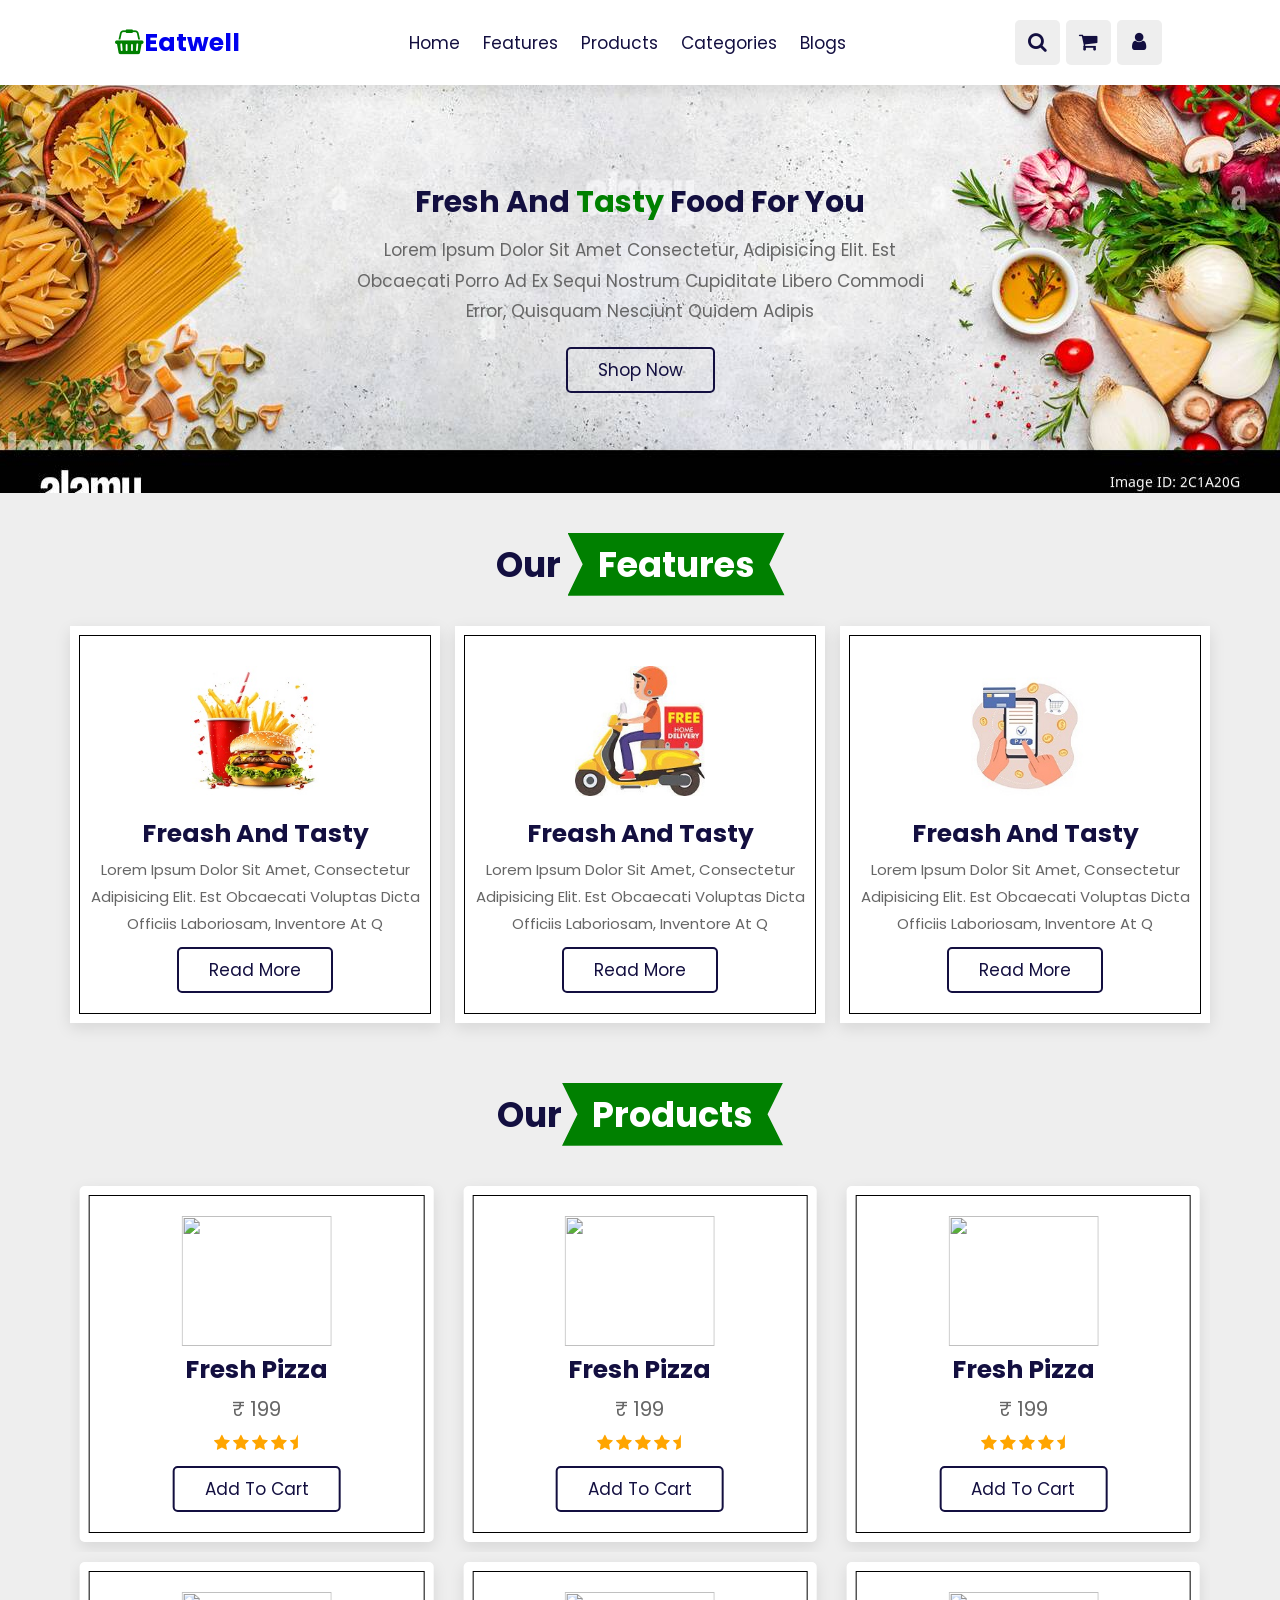
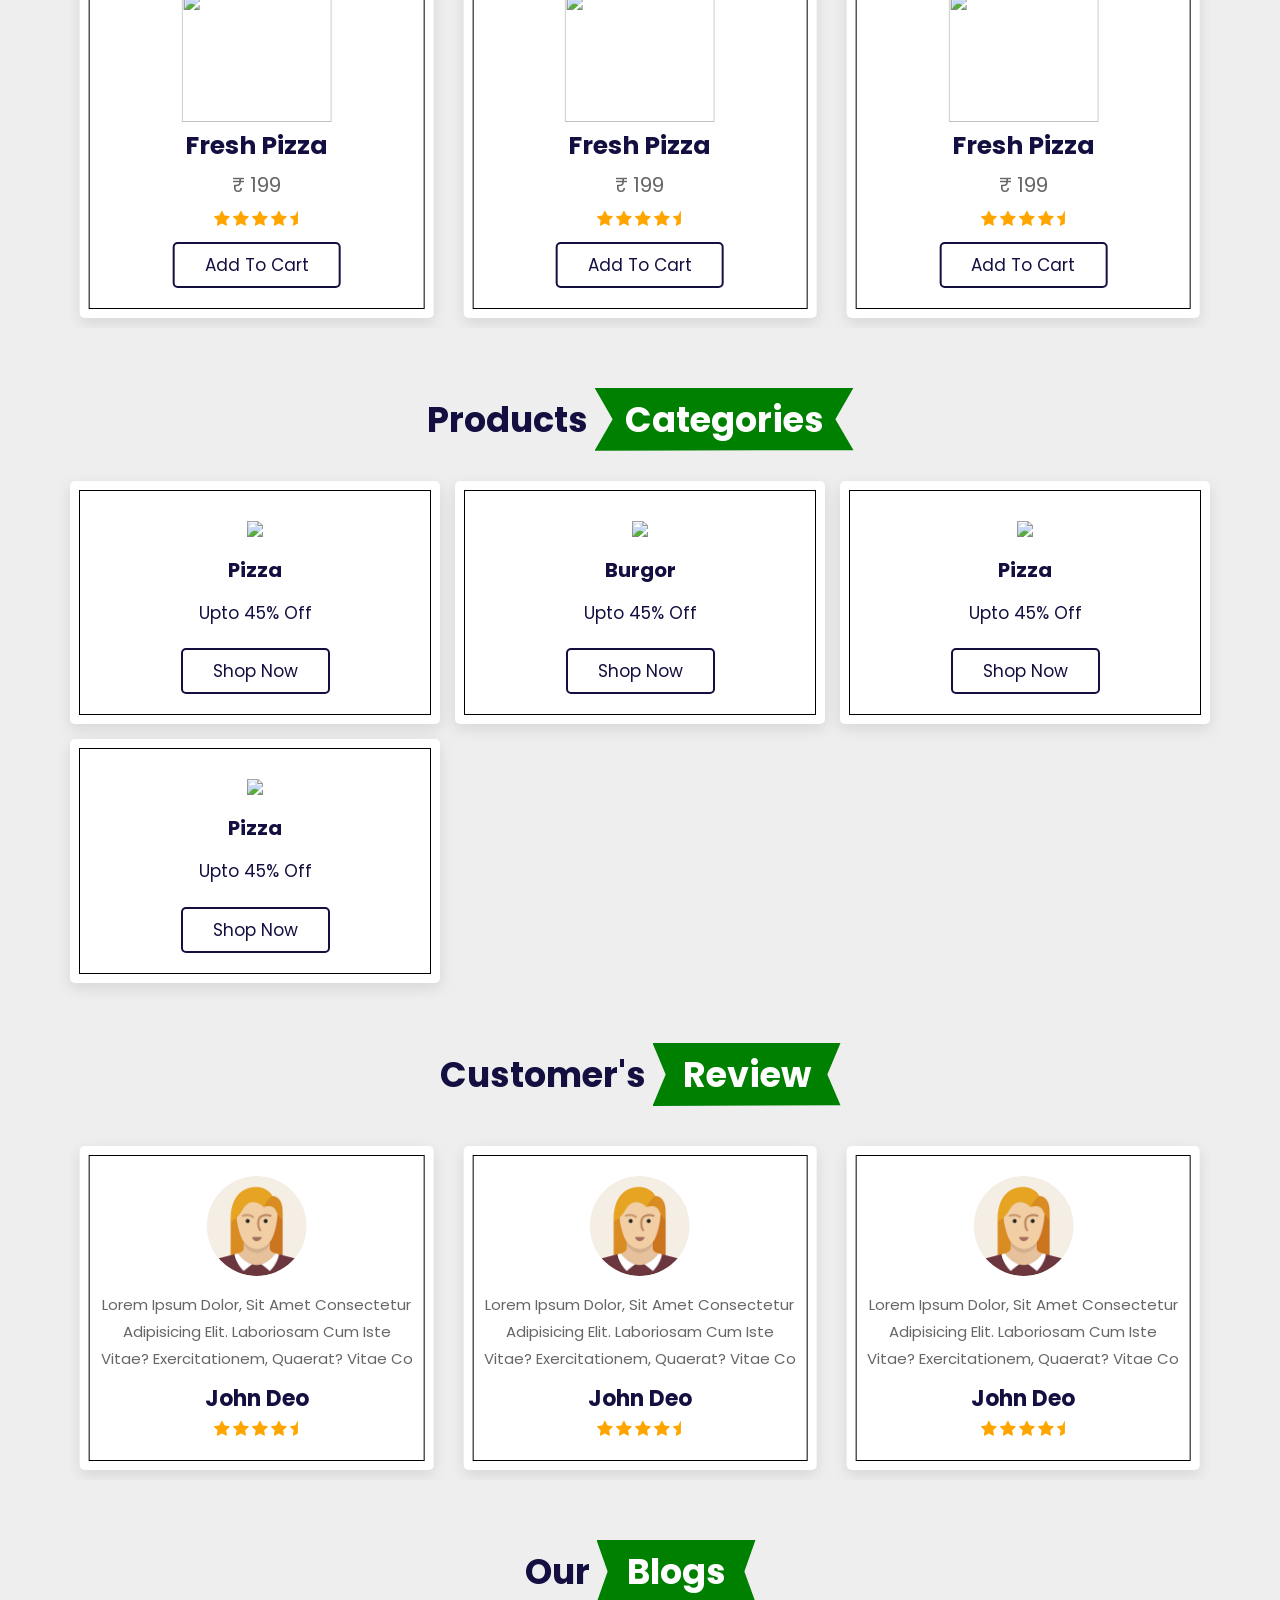
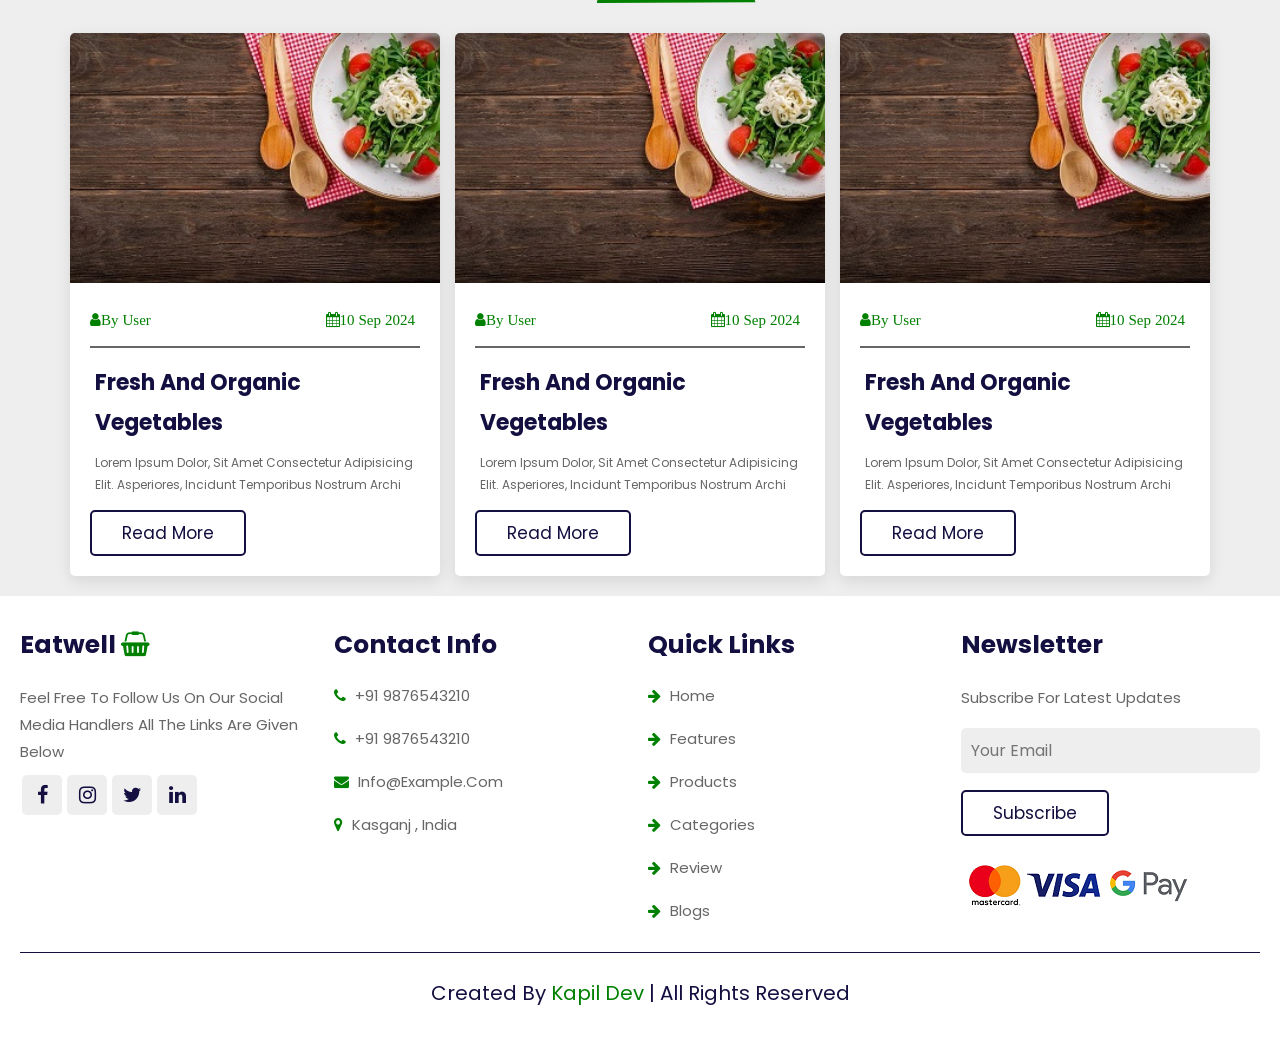
==== index.html @ e35ca56a "Add files via upload" ====
<!DOCTYPE html>
<html lang="en">

<head>
    <meta charset="UTF-8">
    <meta name="viewport" content="width=device-width, initial-scale=1.0">
    <title>Online food Oder</title>

    <link rel="icon" type="text/icon" href="fevicon.jpeg">

    <link rel="stylesheet" href="https://cdnjs.cloudflare.com/ajax/libs/font-awesome/4.7.0/css/font-awesome.min.css">
    <link rel="stylesheet" href="stylesheet.css">

    <link rel="stylesheet" href="https://unpkg.com/swiper/swiper-bundle.min.css">




</head>

<body>

    <!---------header section-------->
    <header class="header">

        <a href="#" class="logo"><i class="fa fa-shopping-basket" aria-hidden="true"></i>Eatwell</a>

        <nav class="navbar">
            <a href="#home">Home</a>
            <a href="#features">features</a>
            <a href="#products">products</a>
            <a href="#categories">categories</a>
            <a href="#blogs">blogs</a>


        </nav>

        <div class="icons">
            <div class="fa fa-bars" id="menu-btn"></div>
            <div class="fa fa-search" id="search-btn"></div>
            <div class="fa fa-shopping-cart" id="cart-btn"></div>
            <div class="fa fa-user" id="login-btn"></div>

        </div>

        <form class="search-form">
            <input type="search" id="search-box" placeholder="search Here.....">
            <label for="search-box" class="fa fa-search"></label>
        </form>

        <div class="shopping-cart">
            <div class="box">
                <i class="fa fa-trash"></i>
                <img src="images/pizza.jpg">
                <div class="content">
                    <h3>pizza</h3>
                    <span class="price"> Rs. 199</span>
                    <span class="quantity">Qty : 1</span>

                </div>
            </div>

            <div class="box">
                <i class="fa fa-trash"></i>
                <img src="images/pizza.jpg">
                <div class="content">
                    <h3>pizza</h3>
                    <span class="price"> Rs. 199</span>
                    <span class="quantity">Qty : 1</span>

                </div>
            </div>

            <div class="box">
                <i class="fa fa-trash"></i>
                <img src="images/pizza.jpg">
                <div class="content">
                    <h3>pizza</h3>
                    <span class="price"> Rs. 199</span>
                    <span class="quantity">Qty : 1</span>

                </div>
            </div>

            <div class="total"> total : Rs. 598</div>
            <a href="#" class="btn">Cheackout</a>
        </div>


        <form action="#" class="login-form">
            <h3>Login Now</h3>
            <input type="email" placeholder="your email" class="box">
            <input type="password" placeholder="your password" class="box">

            <p>Forget Your Password <a href="#">Click Here</a></p>
            <p>Don't have an account? <a href="http://localhost/registration%20form/form.php">Create Now</a></p>


            <input type="submit" value="Login Now" class="btn">
        </form>


    </header>

    <!-----------banner Section------------>
    <section class="home" id="home">
        <div class="content">
            <h3>Fresh And <span>Tasty</span> Food for you</h3>
            <p>Lorem ipsum dolor sit amet consectetur, adipisicing elit. Est obcaecati porro ad ex sequi nostrum
                cupiditate libero commodi error, quisquam nesciunt quidem adipis</p>

            <a href="#" class="btn">Shop Now</a>
        </div>
    </section>


    <!-----------our feature section----->

    <section class="features" id="features">
        <h1 class="heading">our <span>features</span></h1>

        <div class="box-container">
            <div class="box">
                <img src="food items.jpg">
                <h3>Freash and Tasty</h3>

                <p>Lorem ipsum dolor sit amet, consectetur adipisicing elit. Est obcaecati voluptas dicta officiis
                    laboriosam, inventore at q</p>

                <a href="#" class="btn">read more</a>
            </div>

            <div class="box">
                <img src="dilivery.jpeg">
                <h3>Freash and Tasty</h3>

                <p>Lorem ipsum dolor sit amet, consectetur adipisicing elit. Est obcaecati voluptas dicta officiis
                    laboriosam, inventore at q</p>

                <a href="#" class="btn">read more</a>
            </div>

            <div class="box">
                <img src="Payment.jpg">
                <h3>Freash and Tasty</h3>

                <p>Lorem ipsum dolor sit amet, consectetur adipisicing elit. Est obcaecati voluptas dicta officiis
                    laboriosam, inventore at q</p>

                <a href="#" class="btn">read more</a>
            </div>

        </div>
    </section>

    <!------------our products section--------->
    <section class="products" id="products">
        <h1 class="heading"> our<span>products</span></h1>

        <div class="swiper products-slider">
            <div class="swiper-wrapper wrapper">
                <div class="swiper-slide box">
                    <img src="images/pizza.jpg">
                    <h1>Fresh Pizza</h1>
                    <div class="price"> &#8377 199</div>
                    <div class="stars">
                        <i class="fa fa-star"></i>
                        <i class="fa fa-star"></i>
                        <i class="fa fa-star"></i>
                        <i class="fa fa-star"></i>
                        <i class="fa fa-star-half"></i>

                    </div>
                    <a href="" class="btn">add to cart</a>
                </div>

                <div class="swiper-slide box">
                    <img src="images/pizza.jpg">
                    <h1>Fresh Pizza</h1>
                    <div class="price"> &#8377 199</div>
                    <div class="stars">
                        <i class="fa fa-star"></i>
                        <i class="fa fa-star"></i>
                        <i class="fa fa-star"></i>
                        <i class="fa fa-star"></i>
                        <i class="fa fa-star-half"></i>

                    </div>
                    <a href="" class="btn">add to cart</a>
                </div>

                <div class="swiper-slide box">
                    <img src="images/pizza.jpg">
                    <h1>Fresh Pizza</h1>
                    <div class="price"> &#8377 199</div>
                    <div class="stars">
                        <i class="fa fa-star"></i>
                        <i class="fa fa-star"></i>
                        <i class="fa fa-star"></i>
                        <i class="fa fa-star"></i>
                        <i class="fa fa-star-half"></i>

                    </div>
                    <a href="" class="btn">add to cart</a>
                </div>

                <div class="swiper-slide box">
                    <img src="images/pizza.jpg">
                    <h1>Fresh Pizza</h1>
                    <div class="price"> &#8377 199</div>
                    <div class="stars">
                        <i class="fa fa-star"></i>
                        <i class="fa fa-star"></i>
                        <i class="fa fa-star"></i>
                        <i class="fa fa-star"></i>
                        <i class="fa fa-star-half"></i>

                    </div>
                    <a href="" class="btn">add to cart</a>
                </div>

                <div class="swiper-slide box">
                    <img src="images/pizza.jpg">
                    <h1>Fresh Pizza</h1>
                    <div class="price"> &#8377 199</div>
                    <div class="stars">
                        <i class="fa fa-star"></i>
                        <i class="fa fa-star"></i>
                        <i class="fa fa-star"></i>
                        <i class="fa fa-star"></i>
                        <i class="fa fa-star-half"></i>

                    </div>
                    <a href="" class="btn">add to cart</a>
                </div>

                <div class="swiper-slide box">
                    <img src="images/pizza.jpg">
                    <h1>Fresh Pizza</h1>
                    <div class="price"> &#8377 199</div>
                    <div class="stars">
                        <i class="fa fa-star"></i>
                        <i class="fa fa-star"></i>
                        <i class="fa fa-star"></i>
                        <i class="fa fa-star"></i>
                        <i class="fa fa-star-half"></i>

                    </div>
                    <a href="" class="btn">add to cart</a>
                </div>

                <div class="swiper-slide box">
                    <img src="images/pizza.jpg">
                    <h1>Fresh Pizza</h1>
                    <div class="price"> &#8377 199</div>
                    <div class="stars">
                        <i class="fa fa-star"></i>
                        <i class="fa fa-star"></i>
                        <i class="fa fa-star"></i>
                        <i class="fa fa-star"></i>
                        <i class="fa fa-star-half"></i>

                    </div>
                    <a href="" class="btn">add to cart</a>
                </div>


                <div class="swiper-slide box">
                    <img src="images/pizza.jpg">
                    <h1>Fresh Pizza</h1>
                    <div class="price"> &#8377 199</div>
                    <div class="stars">
                        <i class="fa fa-star"></i>
                        <i class="fa fa-star"></i>
                        <i class="fa fa-star"></i>
                        <i class="fa fa-star"></i>
                        <i class="fa fa-star-half"></i>

                    </div>
                    <a href="" class="btn">add to cart</a>
                </div>


                <div class="swiper-slide box">
                    <img src="images/pizza.jpg">
                    <h1>Fresh Pizza</h1>
                    <div class="price"> &#8377 199</div>
                    <div class="stars">
                        <i class="fa fa-star"></i>
                        <i class="fa fa-star"></i>
                        <i class="fa fa-star"></i>
                        <i class="fa fa-star"></i>
                        <i class="fa fa-star-half"></i>

                    </div>
                    <a href="" class="btn">add to cart</a>
                </div>




            </div>
        </div>








        <div class="swiper products-slider">
            <div class="swiper-wrapper wrapper">
                <div class="swiper-slide box">
                    <img src="images/pizza.jpg">
                    <h1>Fresh Pizza</h1>
                    <div class="price"> &#8377 199</div>
                    <div class="stars">
                        <i class="fa fa-star"></i>
                        <i class="fa fa-star"></i>
                        <i class="fa fa-star"></i>
                        <i class="fa fa-star"></i>
                        <i class="fa fa-star-half"></i>

                    </div>
                    <a href="" class="btn">add to cart</a>
                </div>

                <div class="swiper-slide box">
                    <img src="images/pizza.jpg">
                    <h1>Fresh Pizza</h1>
                    <div class="price"> &#8377 199</div>
                    <div class="stars">
                        <i class="fa fa-star"></i>
                        <i class="fa fa-star"></i>
                        <i class="fa fa-star"></i>
                        <i class="fa fa-star"></i>
                        <i class="fa fa-star-half"></i>

                    </div>
                    <a href="" class="btn">add to cart</a>
                </div>

                <div class="swiper-slide box">
                    <img src="images/pizza.jpg">
                    <h1>Fresh Pizza</h1>
                    <div class="price"> &#8377 199</div>
                    <div class="stars">
                        <i class="fa fa-star"></i>
                        <i class="fa fa-star"></i>
                        <i class="fa fa-star"></i>
                        <i class="fa fa-star"></i>
                        <i class="fa fa-star-half"></i>

                    </div>
                    <a href="" class="btn">add to cart</a>
                </div>

                <div class="swiper-slide box">
                    <img src="images/pizza.jpg">
                    <h1>Fresh Pizza</h1>
                    <div class="price"> &#8377 199</div>
                    <div class="stars">
                        <i class="fa fa-star"></i>
                        <i class="fa fa-star"></i>
                        <i class="fa fa-star"></i>
                        <i class="fa fa-star"></i>
                        <i class="fa fa-star-half"></i>

                    </div>
                    <a href="" class="btn">add to cart</a>
                </div>

                <div class="swiper-slide box">
                    <img src="images/pizza.jpg">
                    <h1>Fresh Pizza</h1>
                    <div class="price"> &#8377 199</div>
                    <div class="stars">
                        <i class="fa fa-star"></i>
                        <i class="fa fa-star"></i>
                        <i class="fa fa-star"></i>
                        <i class="fa fa-star"></i>
                        <i class="fa fa-star-half"></i>

                    </div>
                    <a href="" class="btn">add to cart</a>
                </div>


            </div>
        </div>



    </section>


    <!---------------our Categories section----------------->

    <section class="categories" id="categories">
        <h1 class="heading">products <span>Categories</span></h1>

        <div class="box-container">
            <div class="box">
                <img src="images/pizza.jpg">
                <h3>Pizza</h3>
                <p>Upto 45% Off</p>
                <a href="#" class="btn">Shop now</a>
            </div>

            <div class="box">
                <img src="images/burgor.jpeg">
                <h3>Burgor</h3>
                <p>Upto 45% Off</p>
                <a href="#" class="btn">Shop now</a>
            </div>

            <div class="box">
                <img src="images/Banana Shake.jpeg">
                <h3>Pizza</h3>
                <p>Upto 45% Off</p>
                <a href="#" class="btn">Shop now</a>
            </div>

            <div class="box">
                <img src="images/pizza.jpg">
                <h3>Pizza</h3>
                <p>Upto 45% Off</p>
                <a href="#" class="btn">Shop now</a>
            </div>


        </div>
    </section>


    <!---------------------Riview Section----------------->

    <section class="review" id="review">
        <h1 class="heading"> Customer's <span>Review</span></h1>

        <div class="swiper review-slider">
            <div class="swiper-wrapper">
                <div class="swiper-slide box">
                    <img src="personImage.png">
                    <p>Lorem ipsum dolor, sit amet consectetur adipisicing elit. Laboriosam cum iste vitae?
                        Exercitationem, quaerat? Vitae co</p>
                    <h3>John deo</h3>
                    <div class="stars">
                        <i class="fa fa-star"></i>
                        <i class="fa fa-star"></i>
                        <i class="fa fa-star"></i>
                        <i class="fa fa-star"></i>
                        <i class="fa fa-star-half"></i>

                    </div>
                </div>

                <div class="swiper-slide box">
                    <img src="personImage.png">
                    <p>Lorem ipsum dolor, sit amet consectetur adipisicing elit. Laboriosam cum iste vitae?
                        Exercitationem, quaerat? Vitae co</p>
                    <h3>John deo</h3>
                    <div class="stars">
                        <i class="fa fa-star"></i>
                        <i class="fa fa-star"></i>
                        <i class="fa fa-star"></i>
                        <i class="fa fa-star"></i>
                        <i class="fa fa-star-half"></i>

                    </div>
                </div>

                <div class="swiper-slide box">
                    <img src="personImage.png">
                    <p>Lorem ipsum dolor, sit amet consectetur adipisicing elit. Laboriosam cum iste vitae?
                        Exercitationem, quaerat? Vitae co</p>
                    <h3>John deo</h3>
                    <div class="stars">
                        <i class="fa fa-star"></i>
                        <i class="fa fa-star"></i>
                        <i class="fa fa-star"></i>
                        <i class="fa fa-star"></i>
                        <i class="fa fa-star-half"></i>

                    </div>
                </div>

                <div class="swiper-slide box">
                    <img src="personImage.png">
                    <p>Lorem ipsum dolor, sit amet consectetur adipisicing elit. Laboriosam cum iste vitae?
                        Exercitationem, quaerat? Vitae co</p>
                    <h3>John deo</h3>
                    <div class="stars">
                        <i class="fa fa-star"></i>
                        <i class="fa fa-star"></i>
                        <i class="fa fa-star"></i>
                        <i class="fa fa-star"></i>
                        <i class="fa fa-star-half"></i>

                    </div>
                </div>

                <div class="swiper-slide box">
                    <img src="personImage.png">
                    <p>Lorem ipsum dolor, sit amet consectetur adipisicing elit. Laboriosam cum iste vitae?
                        Exercitationem, quaerat? Vitae co</p>
                    <h3>John deo</h3>
                    <div class="stars">
                        <i class="fa fa-star"></i>
                        <i class="fa fa-star"></i>
                        <i class="fa fa-star"></i>
                        <i class="fa fa-star"></i>
                        <i class="fa fa-star-half"></i>

                    </div>
                </div>

                <div class="swiper-slide box">
                    <img src="personImage.png">
                    <p>Lorem ipsum dolor, sit amet consectetur adipisicing elit. Laboriosam cum iste vitae?
                        Exercitationem, quaerat? Vitae co</p>
                    <h3>John deo</h3>
                    <div class="stars">
                        <i class="fa fa-star"></i>
                        <i class="fa fa-star"></i>
                        <i class="fa fa-star"></i>
                        <i class="fa fa-star"></i>
                        <i class="fa fa-star-half"></i>

                    </div>
                </div>
            </div>
        </div>
    </section>


    <!---------------------Blogs Section-------------->

    <section class="blogs" id="blogs">
    <h1 class="heading"> Our <span>Blogs</span></h1>

    <div class="box-container">
        <div class="box">
            <img src="blogs.jpg">
            <div class="content">
                <div class="icons">
                    <a href="#"><i class="fa fa-user">By User</i></a>
                    <a href="#"><i class="fa fa-calendar">10 Sep 2024</i></a>
                </div>
                <h3>Fresh and Organic Vegetables</h3>
                <p>Lorem ipsum dolor, sit amet consectetur adipisicing elit. Asperiores, incidunt temporibus nostrum
                    archi</p>
                <a href="#" class="btn">Read more</a>
            </div>
        </div>

        <div class="box">
            <img src="blogs.jpg">
            <div class="content">
                <div class="icons">
                    <a href="#"><i class="fa fa-user">By User</i></a>
                    <a href="#"><i class="fa fa-calendar">10 Sep 2024</i></a>
                </div>
                <h3>Fresh and Organic Vegetables</h3>
                <p>Lorem ipsum dolor, sit amet consectetur adipisicing elit. Asperiores, incidunt temporibus nostrum
                    archi</p>
                <a href="#" class="btn">Read more</a>
            </div>
        </div>

        <div class="box">
            <img src="blogs.jpg">
            <div class="content">
                <div class="icons">
                    <a href="#"><i class="fa fa-user">By User</i></a>
                    <a href="#"><i class="fa fa-calendar">10 Sep 2024</i></a>
                </div>
                <h3>Fresh and Organic Vegetables</h3>
                <p>Lorem ipsum dolor, sit amet consectetur adipisicing elit. Asperiores, incidunt temporibus nostrum
                    archi</p>
                <a href="#" class="btn">Read more</a>
            </div>
        </div>


    </div>
    </section>


    <!----------------footer section-------------->

    <section class="footer">
        <div class="box-container">
            <div class="box">
                <h3> Eatwell <i class="fa fa-shopping-basket"></i></h3>
                <p>Feel Free To Follow Us On Our Social Media Handlers All The Links Are Given Below</p>

                <div class="share">
                    <a href="#" class="fa fa-facebook"></a>
                    <a href="#" class="fa fa-instagram"></a>
                    <a href="#" class="fa fa-twitter"></a>
                    <a href="#" class="fa fa-linkedin"></a>

                </div>
            </div>

          
            <div class="box">
                <h3> Contact Info </h3>
                <a href="#" class="links"><i class="fa fa-phone"></i> +91 9876543210</a>
                <a href="#" class="links"><i class="fa fa-phone"></i> +91 9876543210</a>
                <a href="#" class="links"><i class="fa fa-envelope"></i> info@example.com</a>
                <a href="#" class="links"><i class="fa fa-map-marker"></i> Kasganj , India</a> 
            </div>

            <div class="box">
                <h3> Quick Links</h3>
                <a href="#" class="links"><i class="fa fa-arrow-right"></i> Home</a>
                <a href="#" class="links"><i class="fa fa-arrow-right"></i> Features</a>
                <a href="#" class="links"><i class="fa fa-arrow-right"></i> Products</a>
                <a href="#" class="links"><i class="fa fa-arrow-right"></i> Categories</a>
                <a href="#" class="links"><i class="fa fa-arrow-right"></i> Review</a>
                <a href="#" class="links"><i class="fa fa-arrow-right"></i> Blogs</a>

            </div>

            <div class="box">
                <h3> Newsletter</h3>
                <p>Subscribe For Latest Updates</p>
                <input type="email" placeholder="Your Email" class="email">
                <input type="submit" value="Subscribe" class="btn">
                <img src="payment logo.png" class="payment-img">
            </div>

        </div>
<div class="credit">Created By <span>Kapil Dev</span> | All Rights Reserved</div>

    </section>


    <script src="script.js"></script>
    <script src="https://unpkg.com/swiper/swiper-bundle.min.js"></script>


</body>

</html>
---- stylesheet.css ----
@import url('https://fonts.googleapis.com/css2?family=Poppins:ital,wght@0,100;0,200;0,300;0,400;0,500;0,600;0,700;0,800;0,900;1,100;1,200;1,300;1,400;1,500;1,600;1,700;1,800;1,900&display=swap');


:root
{
    --green: green;
    --black: #130f40;
    --light-color: #666;
    --box-shadow: 0 .5rem 1.5rem rgba(0,0,0,.1);
    --border: 2rem solid rgba(0,0,0.1);
    --outline: .1rem solid rgba(0,0,0.1);
}


*{
    font-family: 'Poppins', sans-serif;
    margin: 0;
    padding: 0;
    box-sizing: border-box;
    outline: none;
    border: none;
    text-decoration: none;
    text-transform: capitalize;
    transition: all .2s linear;
}

html
{
    font-size: 62.5%;
    overflow-x: hidden;
    scroll-behavior: smooth;
    scroll-padding-top: 7rem;
}

body 
{
    background: #eee;
    
}

/*CSS for banner*/

section{
    padding: 2rem 9%;
   

}

.heading
{
    text-align: center;
    padding: 2rem 0;
    padding-bottom: 3rem;
    font-size: 3.5rem;
    color: var(--black);
}

.heading span
{
    background: var(--green);
    color: #fff;
    display: inline-block;
    padding: .5rem 3rem;
    clip-path: polygon(100% 0, 93% 50%, 100% 99%, 0% 100%, 7% 50%, 0% 0%);
}

.btn
{
    border: .2rem solid var(--black);
    margin-top: 1rem;
    display: inline-block;
    padding: .8rem 3rem;
    font-size: 1.7rem;
    border-radius: .5rem;
    color: var(--black);
    cursor: pointer;
    background: none;


}



.btn:hover{
    background: var(--green);
    color: white;
}





/*CSS for header and navbar   */
.header
{
    position: fixed;
    top: 0;
    left: 0;
    right: 0;
    z-index: 1000;
    display: flex;
    align-items: center;
    justify-content: space-between;
    padding: 2rem 9%;
    background: #fff;
    box-shadow: var(--box-shadow);
}

.header .logo
{
    font-size: 2.5rem;
    font-weight: bold;
}

.header .logo i
{
    color: var(--green);
}

.header .navbar a{
    font-size: 1.7rem;
    margin: 0 1rem;
    color: var(--black );
}

.header .navbar a:hover{
    color: var(--green);
}


.header .icons div{
    border: 0;
    height: 4.5rem;
    width: 4.5rem;
    line-height: 4.5rem;
    border-radius: .5rem;
    background: #eee;
    color: var(--black);
    font-size: 2rem;
    margin-right: .3rem;
    text-align: center;
    cursor: pointer;
}

.header .icons div:hover{
    background: var(--green);
    color: white;

}

#menu-btn{
    display: none;
}

.header .navbar.active {
    right: 2rem;
    transition: .2s linear;
}

.header .search-form
{
    border: 0 solid;
    position: absolute;
    top: 110%;
    right: -110rem;
    width: 50rem;
    height: 5rem;
    background: #fff;
    border-radius: .5rem;
    overflow: hidden;
    display: flex;
    align-items: center;
    box-shadow: var(--box-shadow);

}

.header .search-form.active{
    right: 2rem;
}

.header .search-form input{
    height: 100%;
    width: 100%;
    background: none;
    text-transform: none;
    font-size: 1.6rem;
    color: var(--black);
    padding: 0 1.5rem;
}

.header .search-form label{
    font-size: 2.2rem;
    padding-right: 1.5rem;
    color: var(--black);
    cursor: pointer;
}

.header .search-form label:hover{
    color: var(--green);
}



.header .shopping-cart{
    border: 0 solid;
    position: absolute;
    top: 110%;
    right: -110%;
    padding: 1rem;
    border-radius: .5rem;
    box-shadow: var(--box-shadow);
    width: 35rem;
    background: #fff;
}

.header .shopping-cart.active{
    right: 2rem;
    transition: .2s linear;
}

.header .shopping-cart .box{
    border: 0 solid blue;
    display: flex;
    align-items: center;
    gap: 1rem;
    position: relative;
    margin: 1rem 0;
}

.header .shopping-cart .box img{
    height: 10rem;
}

.header .shopping-cart .box .fa-trash
{
    font-size: 2rem;
    position: absolute;
    top: 50%;
    right: 2rem;
    cursor: pointer;
    color: var(--light-color);
    transform: translateY(-50%);
}
.header .shopping-cart .box .fa-trash:hover{
    color: red;
}

.header .shopping-cart .box .content h3{
    color: var(--black);
    font-size: 1.7rem;
    padding-bottom: 1rem;
}

.header .shopping-cart .box .content span{
    color: var(--light-color);
    font-size: 1.2rem;
    padding-bottom: 1rem;
}

.header .shopping-cart .box .content .quantity
{
    padding-left: 1rem;
}

.header .shopping-cart .total
{
    font-size: 2.5rem;
    padding: 1rem 0;
    text-align: center;
    color: var(--black);
}

.header .shopping-cart .btn
{
    display: block;
    text-align: center;
    margin: 1rem 0;
}




.header .login-form
{
    width: 35rem;
    border: 1px solid;
    position: absolute;
    top: 110%;
    right: -110%;
    box-shadow: var(--box-shadow);
    padding: 2rem;
    border-radius: .5rem;
    background: #fff;
    text-align: center;
}

.header .login-form.active{
    right: 2rem;
    transition: .2s linear;
}

.header .login-form h3
{
    font-size: 2.5rem;
    text-transform: uppercase;
    color: var(--black);
}

.header .login-form .box
{
    width: 100%;
    border: 0px solid;
    margin: .7rem 0;
    background: #eee;
    border-radius: .5rem;
    padding: 1rem;
    font-size: 1.6rem;
    color: var(--black);
    text-transform: none;
}

.header .login-form p{
    font-size: 1.4rem;
    padding: .5rem;
    color: var(--light-color);
}

.header .login-form p a{
    font-size: 1.4rem;
    color: green;
    text-decoration: underline;
}


/*home banner*/

.home
{
    border: 0px solid;
    display: flex;
    justify-content: center;
    background: url('top-banner.jpg') no-repeat;
    background-position: center;
    padding-top: 18rem;
    padding-bottom: 10rem;
}

.home .content
{
    border: 0px solid;
    text-align: center;
    width: 60rem;
}

.home .content h3{
    color: var(--black);
    font-size: 3rem;
}

.home .content h3 span
{
    color: green;

}

.home .content p{
    color: var(--light-color);
    font-size: 1.7rem;
    padding: 1rem 0;
    line-height: 1.8;
}


/**features*/

.features .box-container
{
    margin: 0 5rem;
    border: 0px solid;
    display: grid;
    grid-template-columns: repeat(auto-fit, minmax(30rem, 1fr));
    gap: 1.5rem;
}

.features .box-container .box
{
    border: 0px solid red;
    padding: 3rem 2rem;
    background: #fff;
    outline: var(--outline);
    outline-offset: -1rem;
    text-align: center;
    box-shadow: var(--box-shadow);
}

.features .box-container .box:hover
{
    box-shadow: 1px 1px 10px 5px  green;
}

.features .box-container .box img{
    margin: 1rem 0;
    height: 13rem;
}

.features .box-container .box h3
{
    font-size: 2.5rem;
    line-height: 1.8;
    color: var(--black);
}

.features .box-container .box p
{
    font-size: 1.5rem;
    line-height: 1.8;
    color: var(--light-color);
    padding-bottom: 1rem 0;
}




/*Products*/


.products .products-slider
{
    margin: 0 5rem;
    border: 0px solid black;
    padding: 1rem 1rem;
}

.products .products-slider:first-child
{
    margin-bottom: 2rem;
}

.products .products-slider .box
{
    border: 0px solid red;
    background: #fff;
    border-radius: .5rem;
    text-align: center;
    padding: 3rem 2rem;
    outline-offset: -1rem;
    outline: var(--outline);
    box-shadow: var(--box-shadow);
    transition: 1s linear;

}

.products .products-slider .box:hover{
    box-shadow: 1px 1px 10px 5px  green;

}

.products .products-slider .box img
{
    height: 13rem;
    width: 15rem;
}

.products .products-slider .box h1
{
    font-size: 2.5rem;
    color: var(--black);
}

.products .products-slider .box .price
{
    font-size: 2rem;
    color: var(--light-color);
    padding: .5rem 0;
}

.products .products-slider .box .stars i
{
    font-size: 1.7rem;
    color: orange;
    padding: .5rem 0;

}




/*Categories*/



.categories .box-container 
{
    margin: 0 5rem;
    border: 0px solid;
    display: grid;
    grid-template-columns: repeat(auto-fit, minmax(30rem, 1fr));
    gap: 1.5rem;
}

.categories .box-container .box
{
    padding: 3rem 0;
    background: #fff;
    border-radius: .5rem;
    box-shadow: var(--box-shadow);
    outline: var(--outline);
    outline-offset: -1rem;
    text-align: center;
}

.categories .box-container .box:hover
{
    box-shadow: 1px 1px 10px 5px  green;
}

.categories .box-container .box img
{
    margin: 1rem 0;
    height: 15rem;
}

.categories .box-container .box h3
{
    font-size: 2rem;
    color: var(--black);
    line-height: 1.8;
}

.categories .box-container .box p
{
    font-size: 1.7rem;
    color: var(--black);
    line-height: 1.8;
    padding: 1rem 0;
}



/*riview*/

.review .review-slider
{
    margin: 0 5rem;
    
    border: 0px solid;
    padding: 1rem;
}

.review .review-slider .box
{
    border: 0px solid red;
    background: #fff;
    border-radius: .5rem;
    text-align: center;
    padding: 3rem 2rem;
    outline-offset: -1rem;
    outline: var(--outline);
    box-shadow: var(--box-shadow);
    transition: .2s linear;
}

.review .review-slider .box:hover
{
    box-shadow: 1px 1px 10px 5px  green;

}

.review .review-slider .box img
{
    width: 10rem;
    height: 10rem;
    border-radius: 50%;
}

.review .review-slider .box p
{
    padding: 1rem 0;
    line-height: 1.8;
    color: var(--light-color);
    font-size: 1.5rem;
}

.review .review-slider .box h3
{
    padding-bottom: .5rem;
   
    color: var(--black);
    font-size: 2.2rem;
}

.review .review-slider .box .stars i
{
    color: orange;
    font-size: 1.7rem;
}



/*blogs*/

.blogs .box-container 
{
    margin: 0 5rem;
    
    border: 0px solid;
    display: grid;
    grid-template-columns: repeat(auto-fit, minmax(30rem, 1fr));
    gap: 1.5rem;
}

.blogs .box-container .box
{
    overflow: hidden;
    border-radius: .5rem;
    box-shadow: var(--box-shadow);
    background:#fff;
}

.blogs .box-container .box img
{
    height: 25rem;
    width: 100%;
    object-fit: cover;
}

.blogs .box-container .box .content
{
    
    padding: 2rem;
}

.blogs .box-container .box .content .icons
{
    display: flex;
    align-items: center;
    justify-content: space-between;
    padding-bottom:1.5rem ;
    margin-bottom: 1rem;
    border-bottom: 2px solid var(--light-color);
}

.blogs .box-container .box .content .icons a
{
    color: var(--light-color);
    font-size: 1.5rem;
}
.blogs .box-container .box .content .icons a i:hover
{
    color: var(--black);
}

.blogs .box-container .box .content .icons a i
{
    color: green;
    padding-right: .5rem;
}

.blogs .box-container .box .content  h3
{
    line-height: 1.8;
    color: var(--black);
    font-size: 2.2rem;
    padding: .5rem;
}

.blogs .box-container .box .content  p
{
    line-height: 1.8;
    color: var(--light-color);
    font-size: 1.2rem;
    padding: .5rem;
}



/*  footer css */

.footer
{
    background: #fff;
}

.footer .box-container
{
    
    border: 0px solid;
    display: grid;
    grid-template-columns: repeat(auto-fit, minmax(26rem, 1fr));
    gap: 1.5rem;
}

.footer .box-container .box h3
{
    font-size: 2.5rem;
    color: var(--black);
    padding: 1rem 0;
}

.footer .box-container .box h3 i
{
    color: var(--green);
}

.footer .box-container .box .links
{
    display: block;
    font-size: 1.5rem;
    color: var(--light-color);
    padding: 1rem 0;
}

.footer .box-container .box .links i
{
    color: var(--green);
    padding-right: .5rem ;
}

.footer .box-container .box .links:hover i
{
    padding: 0 2rem;
}





.footer .box-container .box p
{
    line-height: 1.8;
    font-size: 1.5rem;
    color: var(--light-color);
    padding: 1rem 0;
}

.footer .box-container .box .share a
{
    border: 0px solid;
    height: 4rem;
    width: 4rem;
    line-height: 4rem;
    border-radius: .5rem;
    font-size: 2rem;
    color: var(--black);
    margin-left: .2rem;
    background: #eee;
    text-align: center;
}

.footer .box-container .box .share a:hover
{
    background: var(--green);
    color: #fff;
}

.footer .box-container .box .email
{
    width: 100%;
    margin: .7rem 0;
    padding: 1rem;
    border-radius: .5rem;
    background: #eee;
    font-size: 1.6rem;
    color: var(--black);
    text-transform: none;
}

.footer .box-container .box .payment-img
{
    margin-top: 2rem;
    height: 6rem;
}


.footer .credit
{
    text-align: center;
    margin-top: 2rem;
    padding: 1rem;
    padding-top: 2.5rem;
    font-size: 2rem;
    color: var(--black);
    border-top: 1px solid var(--black) ;
    
}

.footer .credit span
{
    color: var(--green);
}











/*Media Query*/

@media (max-width: 991px)
{
    html
{
    font-size: 55%;
    
}

.header
{
    padding: 2rem;
}

}

section
{
    padding: 2rem ;
}



@media (max-width: 768px)
{
    #menu-btn{
        display: inline-block;
    }

    .header .navbar
    {
        position: absolute;
        top: 110%;
        right: -110%;
        width: 30rem;
        box-shadow: var(--box-shadow);
        border-radius: .5rem;
        background: #fff;
    }

    

    .header .navbar a
    {
        font-size: 2rem;
        margin: 2rem 2.5rem;
        display: block;
    }

    .header .search-form{
        width: 40rem;
    }
}


@media (max-width: 450px)
{
    html
{
    font-size: 50%;
    
}

.heading
{
    font-size: 2.5rem;
}

.footer
{
    text-align: center;
}

.footer .box-container .box .payment-img
{
    
    height: 10rem;
}

.features .box-container, .products .products-slider, .categories .box-container, .review .review-slider, .blogs .box-container{
    margin: 0 0;
}


}
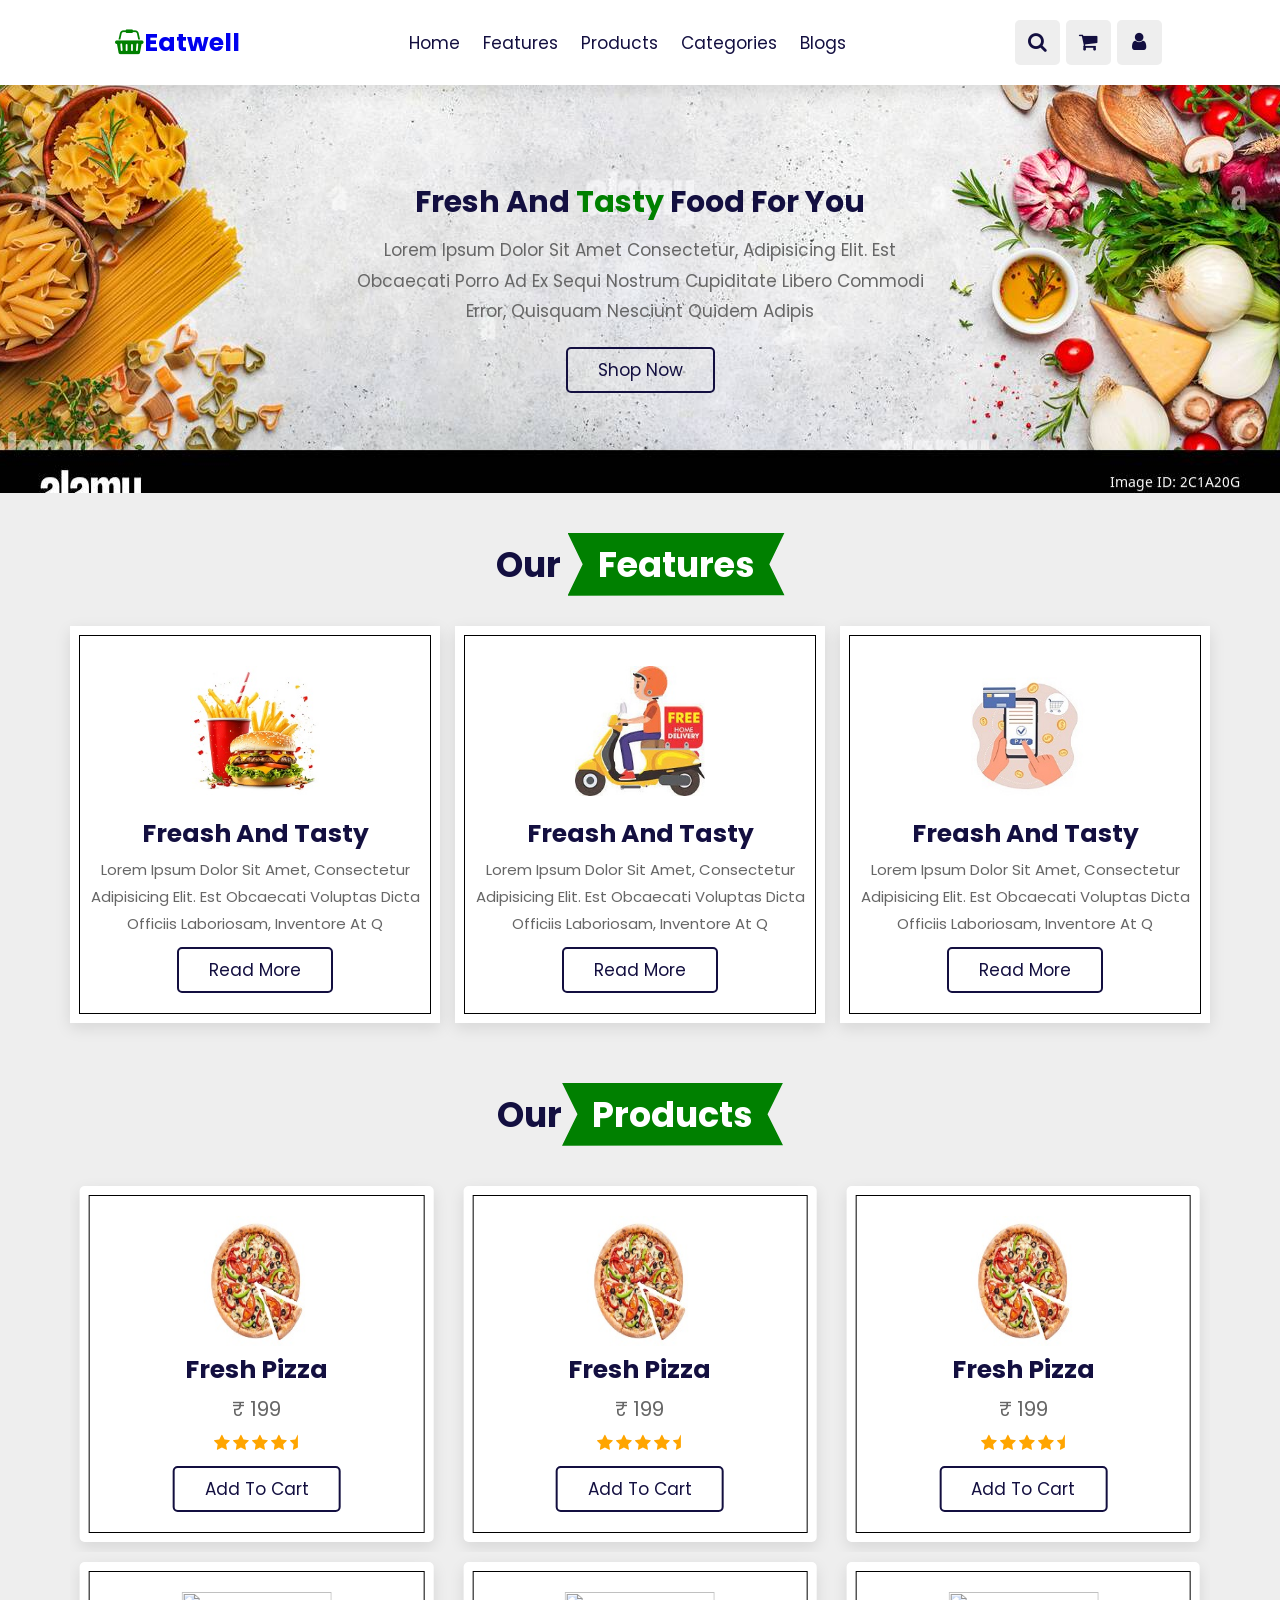
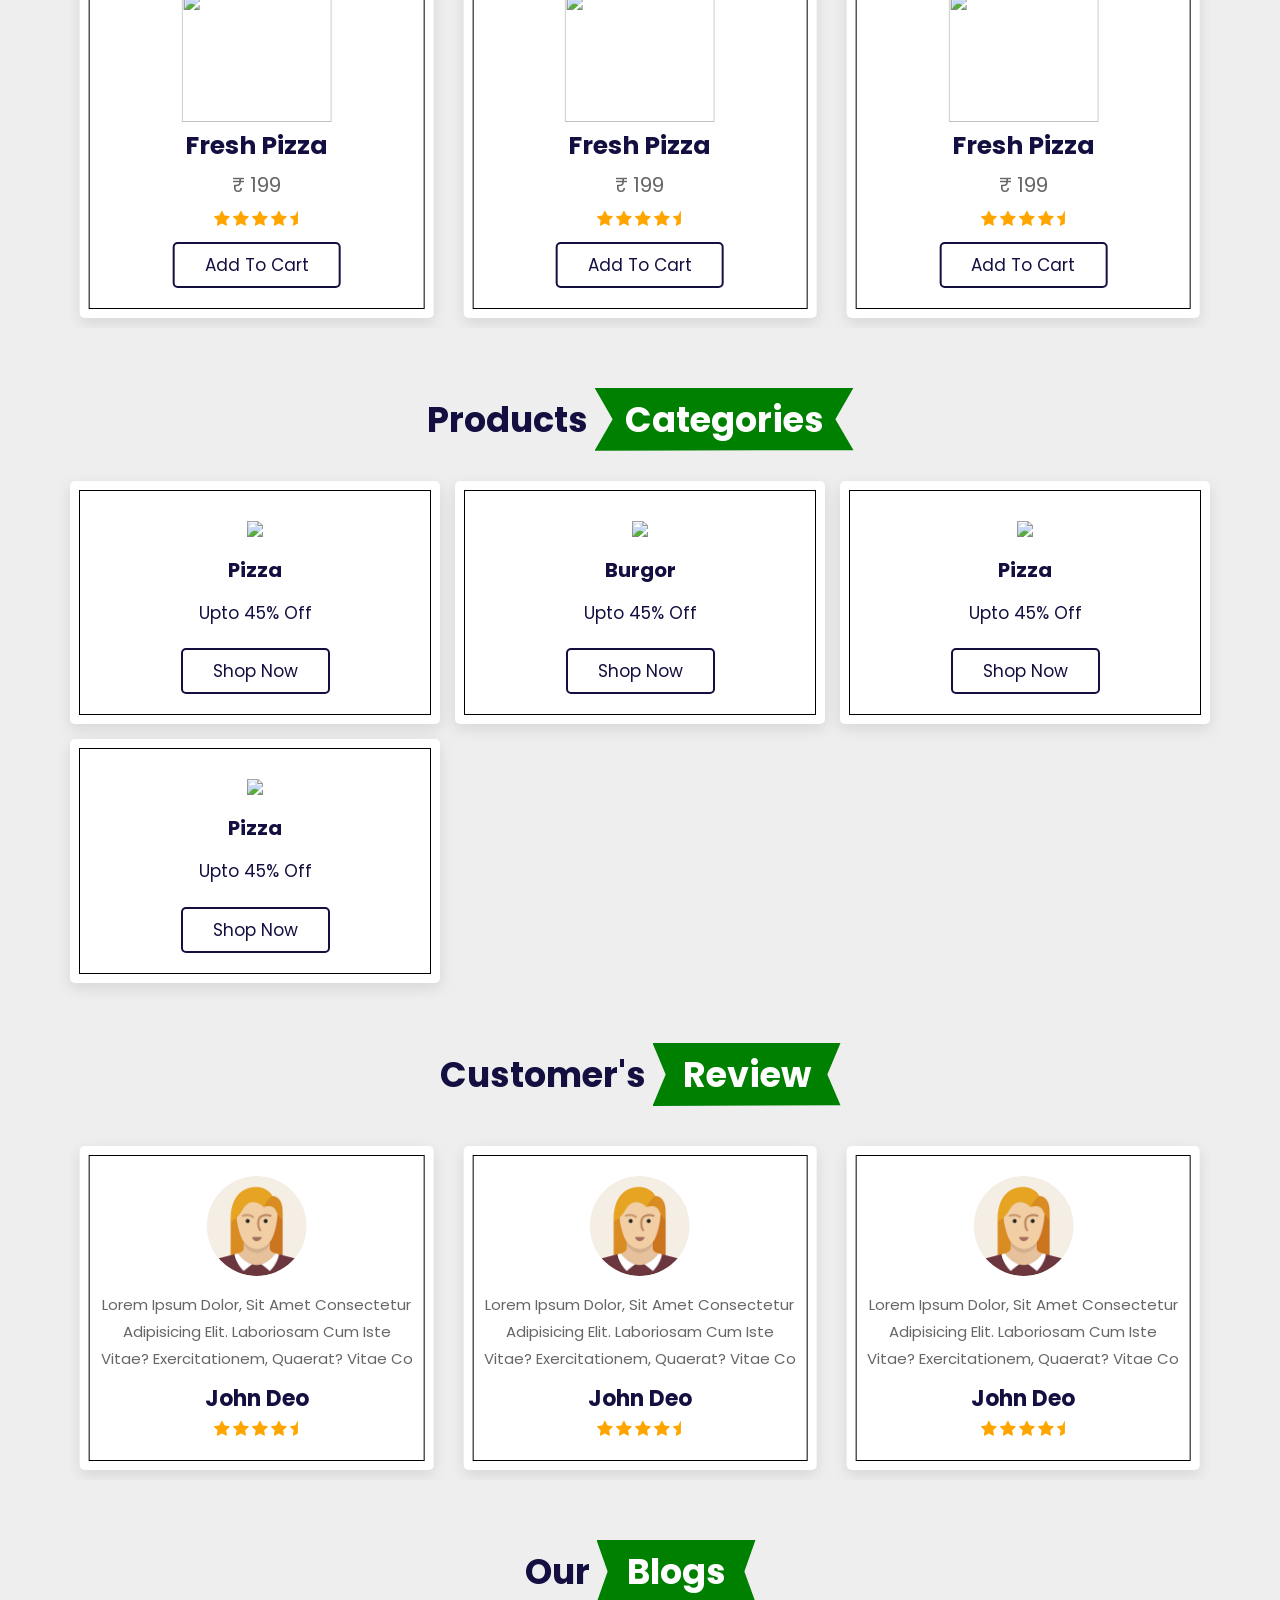
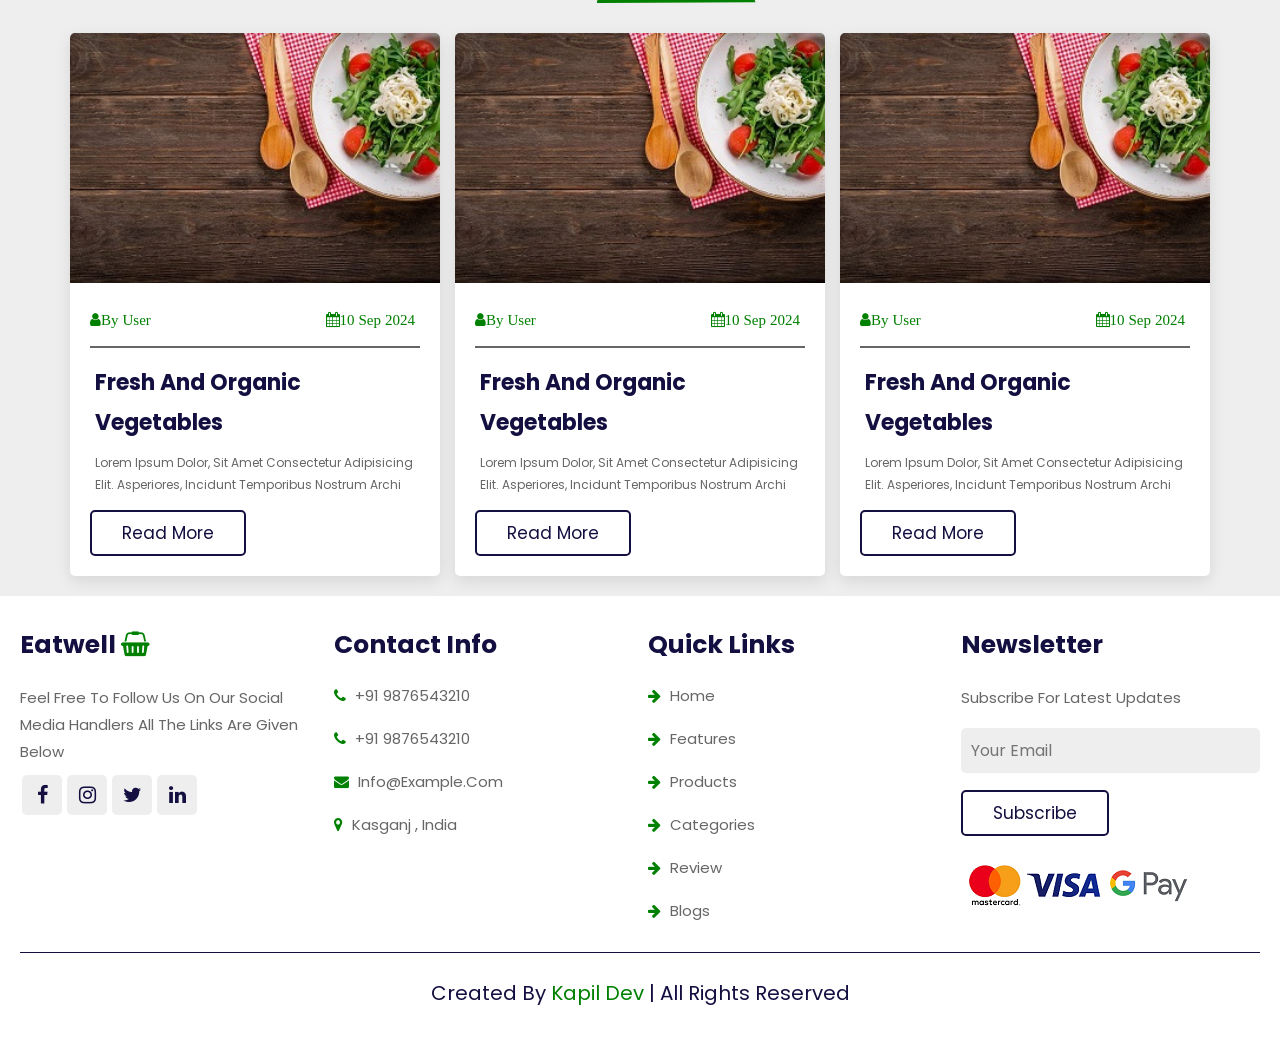
==== commit e49f0bc7: "Update print statement from 'Hello' to 'Goodbye'" ====
--- a/index.html
+++ b/index.html
@@ -160,129 +160,129 @@
         <div class="swiper products-slider">
             <div class="swiper-wrapper wrapper">
                 <div class="swiper-slide box">
-                    <img src="images/pizza.jpg">
-                    <h1>Fresh Pizza</h1>
-                    <div class="price"> &#8377 199</div>
-                    <div class="stars">
-                        <i class="fa fa-star"></i>
-                        <i class="fa fa-star"></i>
-                        <i class="fa fa-star"></i>
-                        <i class="fa fa-star"></i>
-                        <i class="fa fa-star-half"></i>
-
-                    </div>
-                    <a href="" class="btn">add to cart</a>
-                </div>
-
-                <div class="swiper-slide box">
-                    <img src="images/pizza.jpg">
-                    <h1>Fresh Pizza</h1>
-                    <div class="price"> &#8377 199</div>
-                    <div class="stars">
-                        <i class="fa fa-star"></i>
-                        <i class="fa fa-star"></i>
-                        <i class="fa fa-star"></i>
-                        <i class="fa fa-star"></i>
-                        <i class="fa fa-star-half"></i>
-
-                    </div>
-                    <a href="" class="btn">add to cart</a>
-                </div>
-
-                <div class="swiper-slide box">
-                    <img src="images/pizza.jpg">
-                    <h1>Fresh Pizza</h1>
-                    <div class="price"> &#8377 199</div>
-                    <div class="stars">
-                        <i class="fa fa-star"></i>
-                        <i class="fa fa-star"></i>
-                        <i class="fa fa-star"></i>
-                        <i class="fa fa-star"></i>
-                        <i class="fa fa-star-half"></i>
-
-                    </div>
-                    <a href="" class="btn">add to cart</a>
-                </div>
-
-                <div class="swiper-slide box">
-                    <img src="images/pizza.jpg">
-                    <h1>Fresh Pizza</h1>
-                    <div class="price"> &#8377 199</div>
-                    <div class="stars">
-                        <i class="fa fa-star"></i>
-                        <i class="fa fa-star"></i>
-                        <i class="fa fa-star"></i>
-                        <i class="fa fa-star"></i>
-                        <i class="fa fa-star-half"></i>
-
-                    </div>
-                    <a href="" class="btn">add to cart</a>
-                </div>
-
-                <div class="swiper-slide box">
-                    <img src="images/pizza.jpg">
-                    <h1>Fresh Pizza</h1>
-                    <div class="price"> &#8377 199</div>
-                    <div class="stars">
-                        <i class="fa fa-star"></i>
-                        <i class="fa fa-star"></i>
-                        <i class="fa fa-star"></i>
-                        <i class="fa fa-star"></i>
-                        <i class="fa fa-star-half"></i>
-
-                    </div>
-                    <a href="" class="btn">add to cart</a>
-                </div>
-
-                <div class="swiper-slide box">
-                    <img src="images/pizza.jpg">
-                    <h1>Fresh Pizza</h1>
-                    <div class="price"> &#8377 199</div>
-                    <div class="stars">
-                        <i class="fa fa-star"></i>
-                        <i class="fa fa-star"></i>
-                        <i class="fa fa-star"></i>
-                        <i class="fa fa-star"></i>
-                        <i class="fa fa-star-half"></i>
-
-                    </div>
-                    <a href="" class="btn">add to cart</a>
-                </div>
-
-                <div class="swiper-slide box">
-                    <img src="images/pizza.jpg">
-                    <h1>Fresh Pizza</h1>
-                    <div class="price"> &#8377 199</div>
-                    <div class="stars">
-                        <i class="fa fa-star"></i>
-                        <i class="fa fa-star"></i>
-                        <i class="fa fa-star"></i>
-                        <i class="fa fa-star"></i>
-                        <i class="fa fa-star-half"></i>
-
-                    </div>
-                    <a href="" class="btn">add to cart</a>
-                </div>
-
-
-                <div class="swiper-slide box">
-                    <img src="images/pizza.jpg">
-                    <h1>Fresh Pizza</h1>
-                    <div class="price"> &#8377 199</div>
-                    <div class="stars">
-                        <i class="fa fa-star"></i>
-                        <i class="fa fa-star"></i>
-                        <i class="fa fa-star"></i>
-                        <i class="fa fa-star"></i>
-                        <i class="fa fa-star-half"></i>
-
-                    </div>
-                    <a href="" class="btn">add to cart</a>
-                </div>
-
-
-                <div class="swiper-slide box">
-                    <img src="images/pizza.jpg">
+                    <img src="pizza.jpg">
+                    <h1>Fresh Pizza</h1>
+                    <div class="price"> &#8377 199</div>
+                    <div class="stars">
+                        <i class="fa fa-star"></i>
+                        <i class="fa fa-star"></i>
+                        <i class="fa fa-star"></i>
+                        <i class="fa fa-star"></i>
+                        <i class="fa fa-star-half"></i>
+
+                    </div>
+                    <a href="" class="btn">add to cart</a>
+                </div>
+
+                <div class="swiper-slide box">
+                    <img src="pizza.jpg">
+                    <h1>Fresh Pizza</h1>
+                    <div class="price"> &#8377 199</div>
+                    <div class="stars">
+                        <i class="fa fa-star"></i>
+                        <i class="fa fa-star"></i>
+                        <i class="fa fa-star"></i>
+                        <i class="fa fa-star"></i>
+                        <i class="fa fa-star-half"></i>
+
+                    </div>
+                    <a href="" class="btn">add to cart</a>
+                </div>
+
+                <div class="swiper-slide box">
+                    <img src="pizza.jpg">
+                    <h1>Fresh Pizza</h1>
+                    <div class="price"> &#8377 199</div>
+                    <div class="stars">
+                        <i class="fa fa-star"></i>
+                        <i class="fa fa-star"></i>
+                        <i class="fa fa-star"></i>
+                        <i class="fa fa-star"></i>
+                        <i class="fa fa-star-half"></i>
+
+                    </div>
+                    <a href="" class="btn">add to cart</a>
+                </div>
+
+                <div class="swiper-slide box">
+                    <img src="pizza.jpg">
+                    <h1>Fresh Pizza</h1>
+                    <div class="price"> &#8377 199</div>
+                    <div class="stars">
+                        <i class="fa fa-star"></i>
+                        <i class="fa fa-star"></i>
+                        <i class="fa fa-star"></i>
+                        <i class="fa fa-star"></i>
+                        <i class="fa fa-star-half"></i>
+
+                    </div>
+                    <a href="" class="btn">add to cart</a>
+                </div>
+
+                <div class="swiper-slide box">
+                    <img src="pizza.jpg">
+                    <h1>Fresh Pizza</h1>
+                    <div class="price"> &#8377 199</div>
+                    <div class="stars">
+                        <i class="fa fa-star"></i>
+                        <i class="fa fa-star"></i>
+                        <i class="fa fa-star"></i>
+                        <i class="fa fa-star"></i>
+                        <i class="fa fa-star-half"></i>
+
+                    </div>
+                    <a href="" class="btn">add to cart</a>
+                </div>
+
+                <div class="swiper-slide box">
+                    <img src="pizza.jpg">
+                    <h1>Fresh Pizza</h1>
+                    <div class="price"> &#8377 199</div>
+                    <div class="stars">
+                        <i class="fa fa-star"></i>
+                        <i class="fa fa-star"></i>
+                        <i class="fa fa-star"></i>
+                        <i class="fa fa-star"></i>
+                        <i class="fa fa-star-half"></i>
+
+                    </div>
+                    <a href="" class="btn">add to cart</a>
+                </div>
+
+                <div class="swiper-slide box">
+                    <img src="pizza.jpg">
+                    <h1>Fresh Pizza</h1>
+                    <div class="price"> &#8377 199</div>
+                    <div class="stars">
+                        <i class="fa fa-star"></i>
+                        <i class="fa fa-star"></i>
+                        <i class="fa fa-star"></i>
+                        <i class="fa fa-star"></i>
+                        <i class="fa fa-star-half"></i>
+
+                    </div>
+                    <a href="" class="btn">add to cart</a>
+                </div>
+
+
+                <div class="swiper-slide box">
+                    <img src="pizza.jpg">
+                    <h1>Fresh Pizza</h1>
+                    <div class="price"> &#8377 199</div>
+                    <div class="stars">
+                        <i class="fa fa-star"></i>
+                        <i class="fa fa-star"></i>
+                        <i class="fa fa-star"></i>
+                        <i class="fa fa-star"></i>
+                        <i class="fa fa-star-half"></i>
+
+                    </div>
+                    <a href="" class="btn">add to cart</a>
+                </div>
+
+
+                <div class="swiper-slide box">
+                    <img src="pizza.jpg">
                     <h1>Fresh Pizza</h1>
                     <div class="price"> &#8377 199</div>
                     <div class="stars">
@@ -645,4 +645,5 @@
 
 </body>
 
-</html>+
+</html>
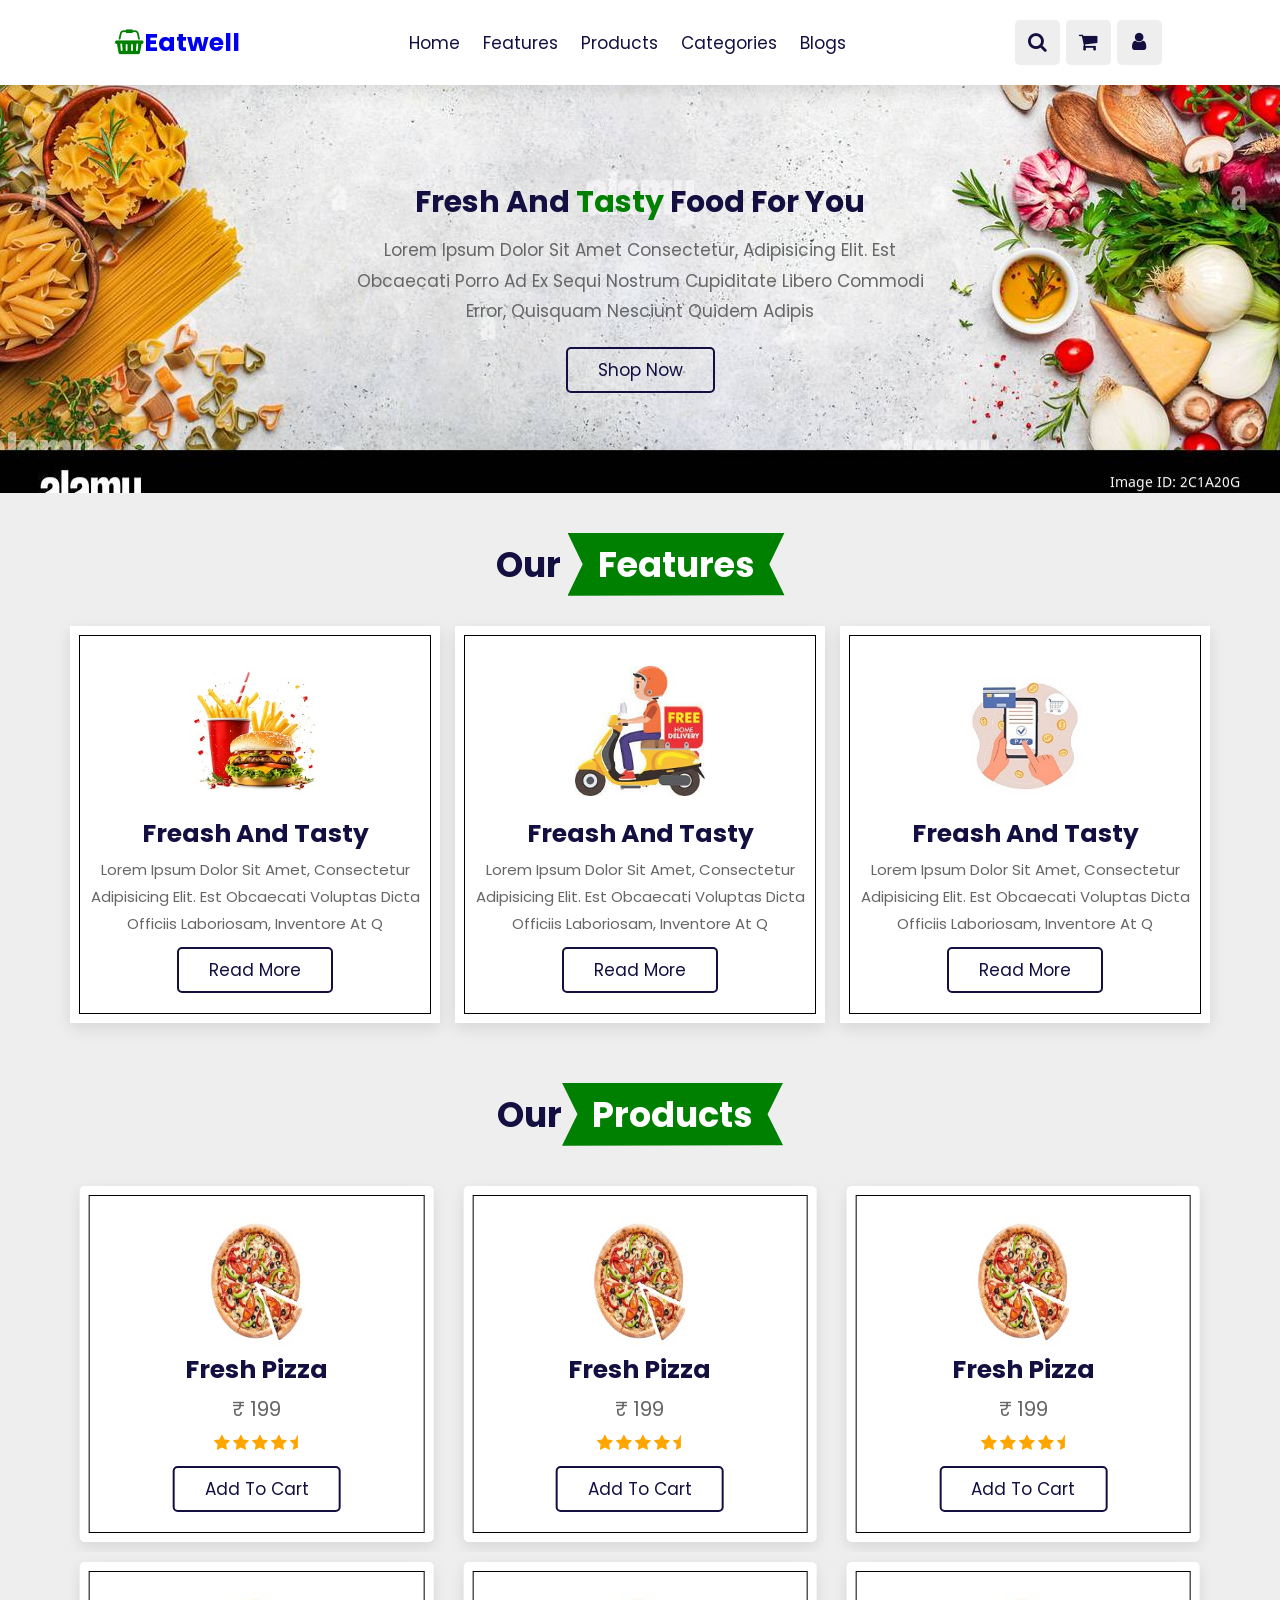
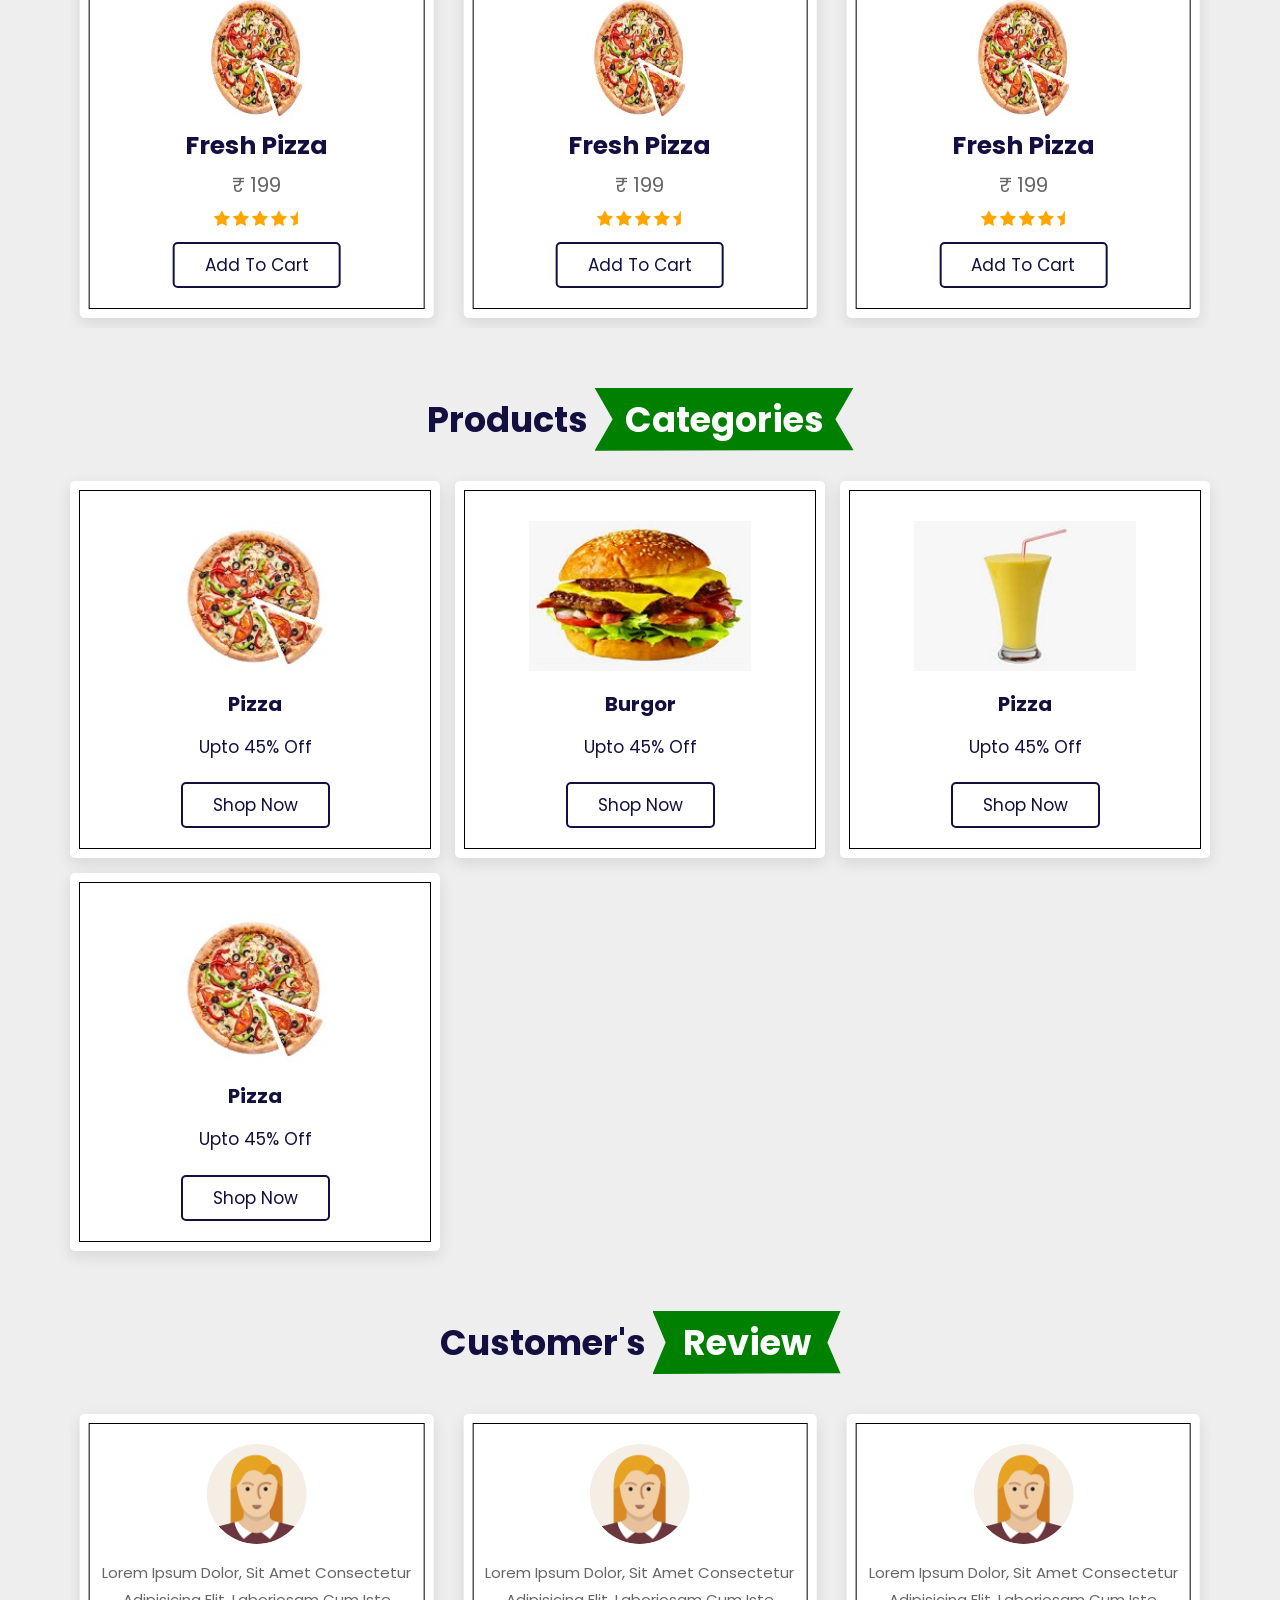
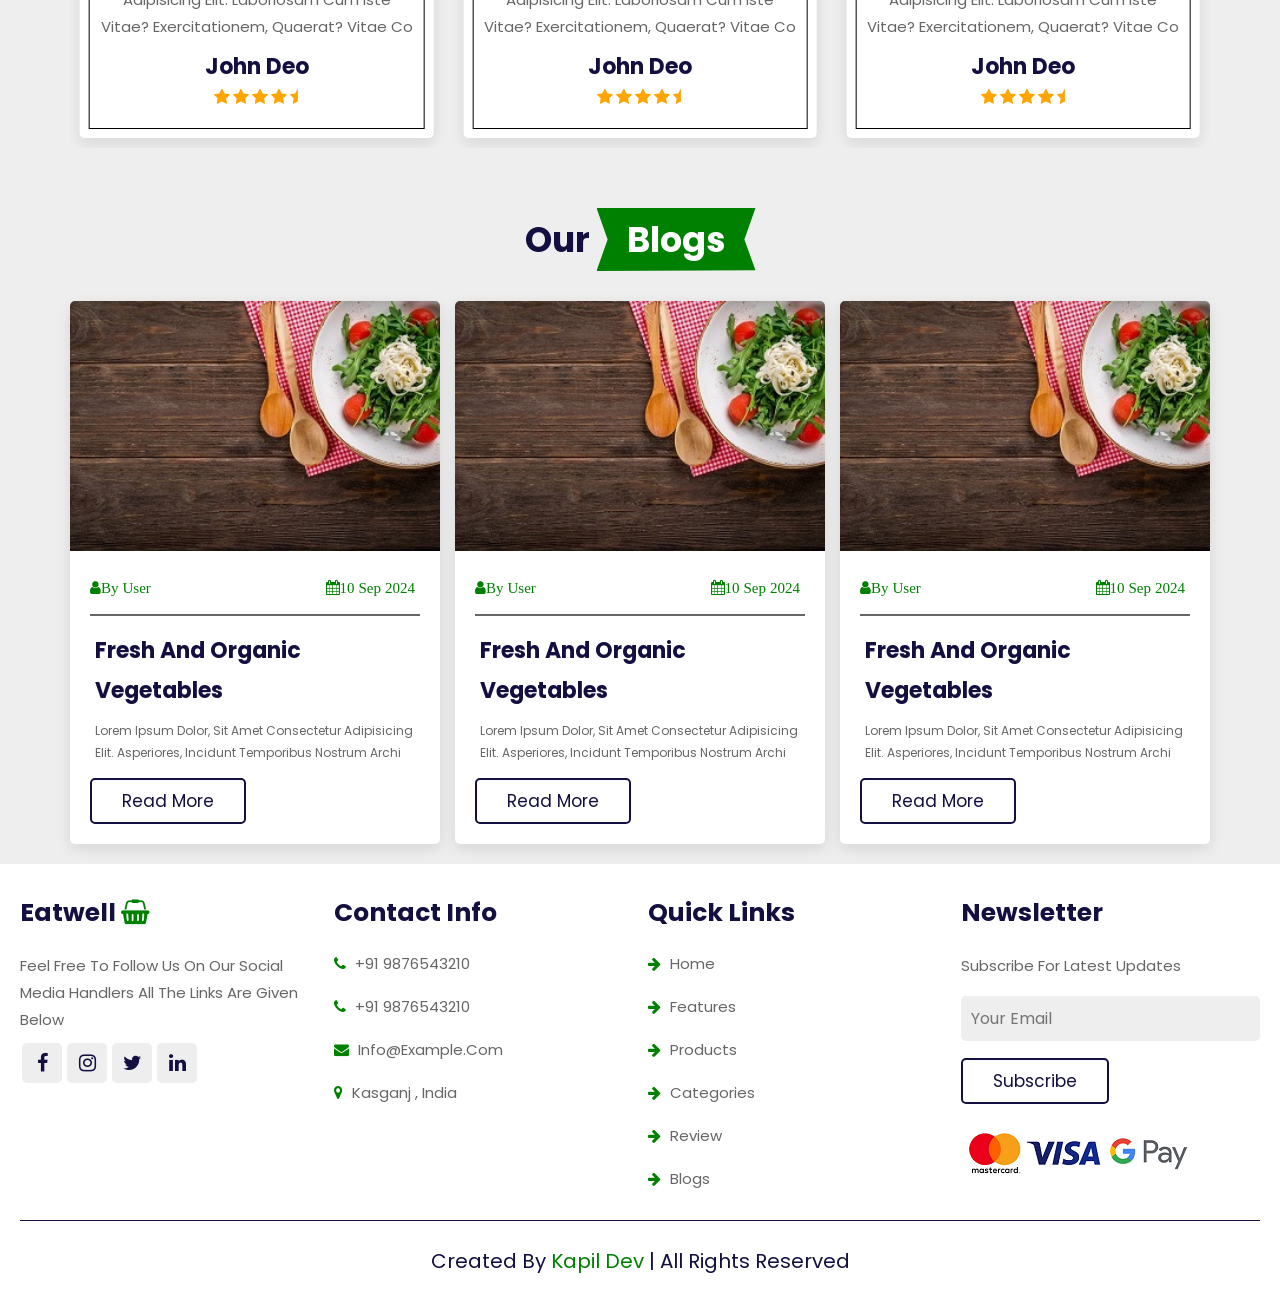
==== commit f1d4d347: "Update fmt.Println message to Goodbye World" ====
--- a/index.html
+++ b/index.html
@@ -51,7 +51,7 @@
         <div class="shopping-cart">
             <div class="box">
                 <i class="fa fa-trash"></i>
-                <img src="images/pizza.jpg">
+                <img src="pizza.jpg">
                 <div class="content">
                     <h3>pizza</h3>
                     <span class="price"> Rs. 199</span>
@@ -62,7 +62,7 @@
 
             <div class="box">
                 <i class="fa fa-trash"></i>
-                <img src="images/pizza.jpg">
+                <img src="pizza.jpg">
                 <div class="content">
                     <h3>pizza</h3>
                     <span class="price"> Rs. 199</span>
@@ -73,7 +73,7 @@
 
             <div class="box">
                 <i class="fa fa-trash"></i>
-                <img src="images/pizza.jpg">
+                <img src="pizza.jpg">
                 <div class="content">
                     <h3>pizza</h3>
                     <span class="price"> Rs. 199</span>
@@ -312,67 +312,67 @@
         <div class="swiper products-slider">
             <div class="swiper-wrapper wrapper">
                 <div class="swiper-slide box">
-                    <img src="images/pizza.jpg">
-                    <h1>Fresh Pizza</h1>
-                    <div class="price"> &#8377 199</div>
-                    <div class="stars">
-                        <i class="fa fa-star"></i>
-                        <i class="fa fa-star"></i>
-                        <i class="fa fa-star"></i>
-                        <i class="fa fa-star"></i>
-                        <i class="fa fa-star-half"></i>
-
-                    </div>
-                    <a href="" class="btn">add to cart</a>
-                </div>
-
-                <div class="swiper-slide box">
-                    <img src="images/pizza.jpg">
-                    <h1>Fresh Pizza</h1>
-                    <div class="price"> &#8377 199</div>
-                    <div class="stars">
-                        <i class="fa fa-star"></i>
-                        <i class="fa fa-star"></i>
-                        <i class="fa fa-star"></i>
-                        <i class="fa fa-star"></i>
-                        <i class="fa fa-star-half"></i>
-
-                    </div>
-                    <a href="" class="btn">add to cart</a>
-                </div>
-
-                <div class="swiper-slide box">
-                    <img src="images/pizza.jpg">
-                    <h1>Fresh Pizza</h1>
-                    <div class="price"> &#8377 199</div>
-                    <div class="stars">
-                        <i class="fa fa-star"></i>
-                        <i class="fa fa-star"></i>
-                        <i class="fa fa-star"></i>
-                        <i class="fa fa-star"></i>
-                        <i class="fa fa-star-half"></i>
-
-                    </div>
-                    <a href="" class="btn">add to cart</a>
-                </div>
-
-                <div class="swiper-slide box">
-                    <img src="images/pizza.jpg">
-                    <h1>Fresh Pizza</h1>
-                    <div class="price"> &#8377 199</div>
-                    <div class="stars">
-                        <i class="fa fa-star"></i>
-                        <i class="fa fa-star"></i>
-                        <i class="fa fa-star"></i>
-                        <i class="fa fa-star"></i>
-                        <i class="fa fa-star-half"></i>
-
-                    </div>
-                    <a href="" class="btn">add to cart</a>
-                </div>
-
-                <div class="swiper-slide box">
-                    <img src="images/pizza.jpg">
+                    <img src="pizza.jpg">
+                    <h1>Fresh Pizza</h1>
+                    <div class="price"> &#8377 199</div>
+                    <div class="stars">
+                        <i class="fa fa-star"></i>
+                        <i class="fa fa-star"></i>
+                        <i class="fa fa-star"></i>
+                        <i class="fa fa-star"></i>
+                        <i class="fa fa-star-half"></i>
+
+                    </div>
+                    <a href="" class="btn">add to cart</a>
+                </div>
+
+                <div class="swiper-slide box">
+                    <img src="pizza.jpg">
+                    <h1>Fresh Pizza</h1>
+                    <div class="price"> &#8377 199</div>
+                    <div class="stars">
+                        <i class="fa fa-star"></i>
+                        <i class="fa fa-star"></i>
+                        <i class="fa fa-star"></i>
+                        <i class="fa fa-star"></i>
+                        <i class="fa fa-star-half"></i>
+
+                    </div>
+                    <a href="" class="btn">add to cart</a>
+                </div>
+
+                <div class="swiper-slide box">
+                    <img src="pizza.jpg">
+                    <h1>Fresh Pizza</h1>
+                    <div class="price"> &#8377 199</div>
+                    <div class="stars">
+                        <i class="fa fa-star"></i>
+                        <i class="fa fa-star"></i>
+                        <i class="fa fa-star"></i>
+                        <i class="fa fa-star"></i>
+                        <i class="fa fa-star-half"></i>
+
+                    </div>
+                    <a href="" class="btn">add to cart</a>
+                </div>
+
+                <div class="swiper-slide box">
+                    <img src="pizza.jpg">
+                    <h1>Fresh Pizza</h1>
+                    <div class="price"> &#8377 199</div>
+                    <div class="stars">
+                        <i class="fa fa-star"></i>
+                        <i class="fa fa-star"></i>
+                        <i class="fa fa-star"></i>
+                        <i class="fa fa-star"></i>
+                        <i class="fa fa-star-half"></i>
+
+                    </div>
+                    <a href="" class="btn">add to cart</a>
+                </div>
+
+                <div class="swiper-slide box">
+                    <img src="pizza.jpg">
                     <h1>Fresh Pizza</h1>
                     <div class="price"> &#8377 199</div>
                     <div class="stars">
@@ -402,28 +402,28 @@
 
         <div class="box-container">
             <div class="box">
-                <img src="images/pizza.jpg">
+                <img src="pizza.jpg">
                 <h3>Pizza</h3>
                 <p>Upto 45% Off</p>
                 <a href="#" class="btn">Shop now</a>
             </div>
 
             <div class="box">
-                <img src="images/burgor.jpeg">
+                <img src="burgor.jpeg">
                 <h3>Burgor</h3>
                 <p>Upto 45% Off</p>
                 <a href="#" class="btn">Shop now</a>
             </div>
 
             <div class="box">
-                <img src="images/Banana Shake.jpeg">
+                <img src="Banana Shake.jpeg">
                 <h3>Pizza</h3>
                 <p>Upto 45% Off</p>
                 <a href="#" class="btn">Shop now</a>
             </div>
 
             <div class="box">
-                <img src="images/pizza.jpg">
+                <img src="pizza.jpg">
                 <h3>Pizza</h3>
                 <p>Upto 45% Off</p>
                 <a href="#" class="btn">Shop now</a>
@@ -647,3 +647,5 @@
 
 
 </html>
+
+
